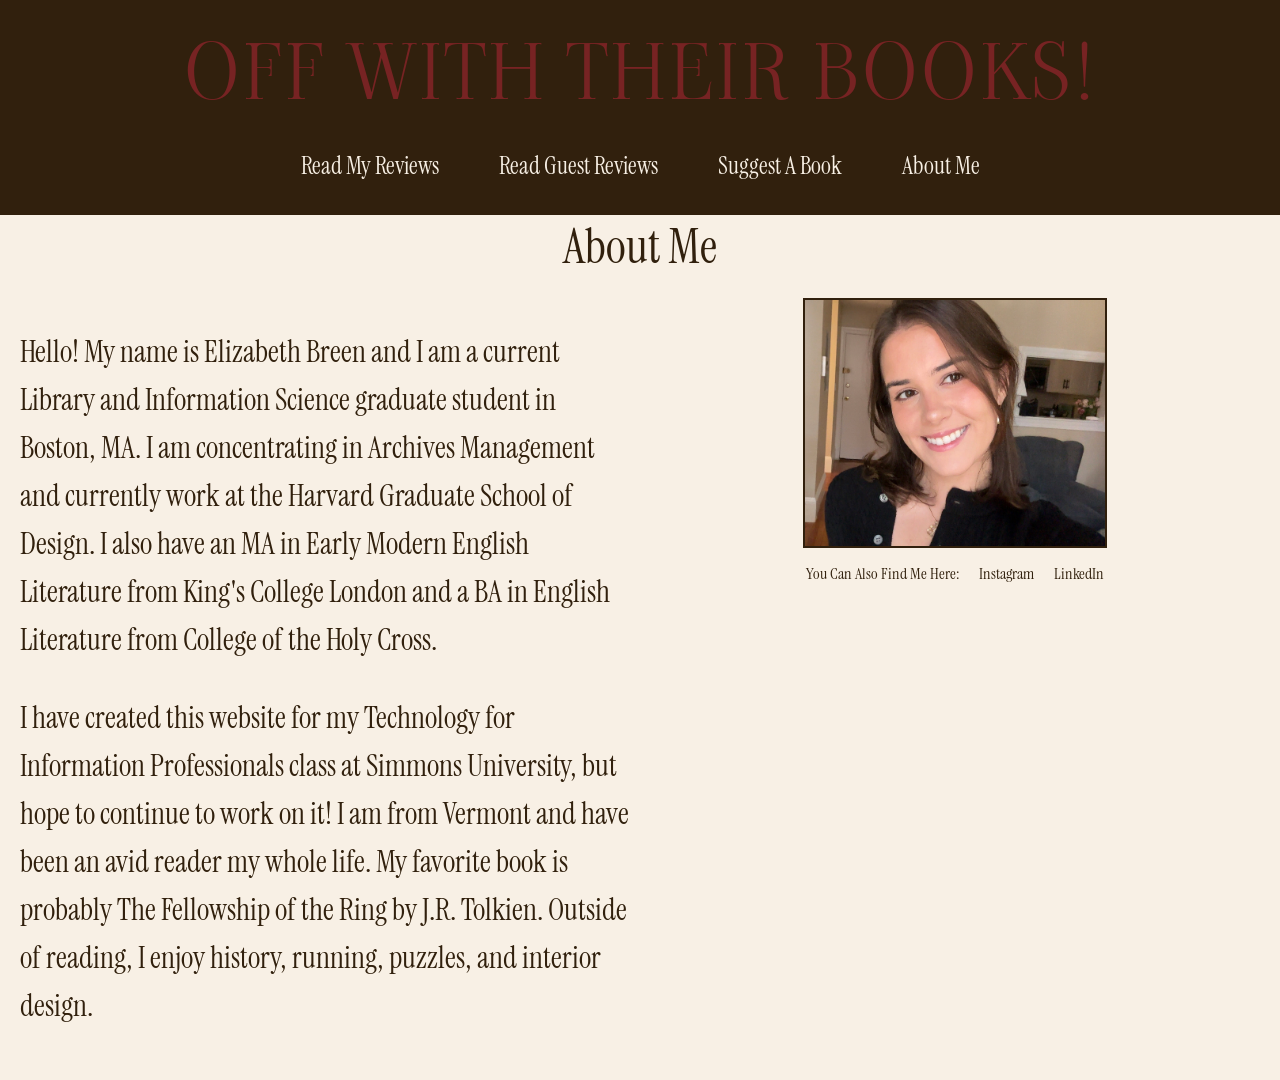
==== aboutme.html @ 331b1353 "Add files via upload" ====
<!DOCTYPE html>
<html>
<head>
<meta charset="UTF-8">
<meta name="viewport" content="width=device-width, initial-scale=1">
<title>Reviews</title>

<link rel="preconnect" href="https://fonts.googleapis.com">
<link rel="preconnect" href="https://fonts.gstatic.com" crossorigin>
<link href="https://fonts.googleapis.com/css2?family=Instrument+Serif:ital@0;1&family=Viaoda+Libre&display=swap" rel="stylesheet">

<link rel="stylesheet" href="base.css">
</head>

<body class="about"></body>

<div class="nav">
  <div class="site-title">
    <a href="homepage.html">OFF WITH THEIR BOOKS!</a>
  </div>

   <div class="nav-links">
    <a href="readme.html">Read My Reviews</a>
   <a href="guestreviews.html">Read Guest Reviews</a>
    <a href="suggestmeabook.html">Suggest A Book</a>
    <a href="aboutme.html">About Me</a>
  </div>
</div>

<div class="page-title">About Me</div>

<div class="about-container">

  <div class="about-left">
    </P>Hello! My name is Elizabeth Breen and I am a current Library and Information Science graduate student in Boston, MA. I am concentrating in Archives Management and currently work at the Harvard Graduate School of Design. I also have an MA in Early Modern English Literature from King's College London and a BA in English Literature from College of the Holy Cross.<P></P>

   <P></P> I have created this website for my Technology for Information Professionals class at Simmons University, but hope to continue to work on it! I am from Vermont and have been an avid reader my whole life. My favorite book is probably The Fellowship of the Ring by J.R. Tolkien. Outside of reading, I enjoy history, running, puzzles, and interior design.<P></P> 
  </div>

  <div class="about-right">
    <img src="selfie.jpg" class="about-img" alt="image of Elizabeth Breen">
    <div class="socials">
      You Can Also Find Me Here:
  <a href="https://www.instagram.com/lisibreen?igsh=dGwwNmY5NGMxaDlo&utm_source=qr" target="_blank">Instagram</a>
  <a href="www.linkedin.com/in/elizabeth-breen-8a4139197" target="_blank">LinkedIn</a>
</div>
  </div>

</div>

</body>
</html>
---- base.css ----
/* base */

body {
  cursor: url('path-to-your-cursor.png'), auto;
  background-color: rgb(248, 240, 229);
  font-family: "Instrument Serif", serif;
  color: rgb(49, 32, 13);
  margin: 0;
  padding: 0;
}

button {
  cursor: pointer;
  border: none;
  border-radius: 6px;
}

/* nav */
.nav {
  background-color: rgb(49, 32, 13);
  padding: 20px 10px;
  display: flex;
  flex-direction: column;
  align-items: center;
}

.site-title a {
  font-family: "Viaoda Libre", serif;
  color: rgb(119, 35, 35);
  text-decoration: none;
  font-size: 75px;
  letter-spacing: 3px;
  text-align: center;
}

.site-title a:hover {
  text-decoration: underline;
}

.nav-links {
  display: flex;
  justify-content: center;
  flex-wrap: wrap;
  margin-top: 10px;
}

.nav-links a {
  color: rgb(248, 240, 229);
  text-decoration: none;
  padding: 14px 20px;
  margin: 0 10px;
  font-size: 24px;
  border-radius: 4px;
}

.nav-links a:hover {
  background-color: rgb(119, 35, 35);
}

/* nav for mobile size */

@media screen and (max-width: 768px) {

  .site-title {
    width: 100%;
    text-align: center;
  }

  .site-title a {
    display: block;
    width: 100%;
    text-align: center;
    font-size: 36px;
    line-height: 1.1;
  }

  .nav-links {
    display: flex;
    flex-wrap: wrap;
    justify-content: center;
    gap: 8px;
    margin-top: 10px;
  }

  .nav-links a {
    font-size: 18px;
    padding: 10px 12px;
    margin: 0;
  }

}

/* homepage stuff */

.home .hero {
  text-align: center;
  padding: 10px 20px 0;
}

.home .hero-title {
  font-size: 30px;
  margin: 0;
}

.home .hero-image img {
  width: 80%;
  max-width: 1000px;
  height: auto;
  object-fit: cover;
  border-radius: 12px;
}

.home .intro {
  max-width: 85%;
  margin: 5px auto 0;
  display: flex;
  flex-direction: column;
  align-items: center;
  text-align: center;
  line-height: 1.6;
  padding: 10px;
}

.home .intro-img {
  width: 120px;
  height: auto;
  margin-top: 10px;
}

.home .middle-section {
  max-width: 1300px;
  margin: 40px auto;
  display: flex;
  gap: 30px;
  align-items: stretch;
  padding: 0 20px;
}

.home .stats,
.home .reviews-box {
  border: 3px solid rgb(49, 32, 13);
  padding: 20px;
  text-align: center;
}

.home .stats {
  flex: 0.8;
  background-color: rgba(0,0,0,0.05);
}

.home .reviews-box {
  flex: 2.2;
  background-color: rgba(0,0,0,0.08);
}

.home .review-image {
  flex: 0.6;
  display: flex;
  justify-content: center;
  align-items: center;
}

.home .slider {
  display: flex;
  width: 90%;
  max-width: 900px;
  overflow: hidden;
}

.home .slider img {
  width: 200px;
  height: 300px;
  object-fit: cover;
  margin: 10px;
  border-radius: 6px;
  border: 2px solid rgb(49, 32, 13);
}

@media screen and (max-width: 768px) {
  .home .hero-title {
    font-size: 28px;
  }

  .home .hero-image img {
    width: 100%;
  }

  .home .middle-section {
    flex-direction: column;
  }

  .home .review-image {
    display: none;
  }

  .home .slider {
    overflow-x: auto;
    width: 100%;
  }

  .home .slider img {
    width: 160px;
    height: 220px;
  }
}

/* review page stuff */

.reviews .page-title {
  display: flex;
  justify-content: center;
  font-size: 48px;
  margin: 20px 0;
}

.reviews .top-image {
  display: block;
  margin: 5px auto 10px auto;
  width: 200px;
  max-width: 80%;
  height: auto;
}

.reviews .container {
  max-width: 800px;
  margin: auto;
  padding: 20px;
}

.reviews .post {
  margin-bottom: 15px;
}

.reviews .toggle {
  width: 100%;
  background-color: rgb(49, 32, 13);
  color: rgb(248, 240, 229);
  padding: 15px;
  font-size: 22px;
  text-align: left;
  font-family: "Instrument Serif", serif;
  border-radius: 6px;
}

.reviews .toggle:hover {
  background-color: rgb(119, 35, 35);
}

.reviews .content-wrapper {
  display: none;
  gap: 15px;
  padding: 15px;
  border: 2px solid rgb(49, 32, 13);
  background-color: rgba(0,0,0,0.05);
}

.reviews .content-wrapper.open {
  display: flex;
}

.reviews .book-img {
    width: 120px;
    align-self: center;
  }

.reviews .content {
  font-size: 18px;
  line-height: 1.6;
}

@media screen and (max-width: 768px) {
  .reviews .page-title {
    font-size: 32px;
  }

  .reviews .content-wrapper.open {
    flex-direction: column-reverse;
  }

  .reviews .content {
    font-size: 16px;
  }

  .reviews .book-img {
    width: 100px;
  }
}

/* guest reviews */

.guest-reviews {
  margin: 0;
  padding: 0;
}

.guest-reviews .page-title {
  width: 100%;
  text-align: center;
  font-size: 48px;
  margin: 10px 0 2px 0;
}

.guest-reviews .container {
  max-width: 800px;
  margin: auto;
  padding: 20px;
}

.guest-reviews .post {
  margin-bottom: 15px;
}

.guest-reviews .top-image {
  display: block;
  margin: 10px auto 20px auto;
  width: 300px;
  max-width: 80%;
  height: auto;
}

.guest-reviews .toggle {
  width: 100%;
  background-color: rgb(49, 32, 13);
  color: rgb(248, 240, 229);
  padding: 15px;
  font-size: 22px;
  text-align: left;
  cursor: pointer;
  font-family: "Instrument Serif", serif;
  border: none;
  border-radius: 6px;
}

.guest-reviews .toggle:hover {
  background-color: rgb(119, 35, 35);
}

.guest-reviews .content-wrapper {
  display: none;
  flex-direction: column;
  align-items: center;
  padding: 10px;
  border: 2px solid rgb(49, 32, 13);
  background-color: rgba(0,0,0,0.05);
  gap: 8px;
}

.guest-reviews .content-wrapper.open {
  display: flex;
}

.guest-reviews .book-img {
  width: 90px;
  height: auto;
  display: block;
  margin: 0;
  border: 2px solid rgb(49, 32, 13);
}

.guest-reviews .content {
  font-size: 18px;
  line-height: 1.6;
  text-align: left;
}

@media screen and (max-width: 768px) {
  .guest-reviews .page-title {
    font-size: 32px;
  }

  .guest-reviews .toggle {
    font-size: 18px;
    padding: 12px;
  }

  .guest-reviews .content {
    font-size: 16px;
  }

  .guest-reviews .book-img {
    width: 80px;
  }
}

/* suggest */

.suggest .suggest-form {
  max-width: 500px;
  margin: 40px auto;
  display: flex;
  flex-direction: column;
  gap: 12px;
}

.suggest .suggest-form input,
.suggest .suggest-form textarea {
  padding: 12px;
  font-size: 18px;
  border: 2px solid rgb(49, 32, 13);
  border-radius: 6px;
  font-family: "Instrument Serif", serif;
}

.suggest .suggest-form button {
  padding: 12px;
  font-size: 18px;
  background-color: rgb(49, 32, 13);
  color: rgb(248, 240, 229);
}

.suggest .suggest-form button:hover {
  background-color: rgb(119, 35, 35);
}

/* about */

.about .page-title {
  text-align: center;
  font-size: 48px;
}

.about .about-container {
  max-width: 1400px;
  margin: auto;
  padding: 20px;
  display: flex;
  gap: 20px;
}

.about .about-left {
  flex: 1;
  font-size: 30px;
  line-height: 1.6;
}

.about .about-right {
  flex: 1;
  display: flex;
  flex-direction: column;
  align-items: center;
}

.about .about-img {
  max-width: 300px;
  border: 2px solid rgb(49, 32, 13);
}

.about .socials {
  display: flex;
  justify-content: flex-end;
  gap: 20px;
  margin: 15px 0;
}

.about .socials a {
  color: rgb(49, 32, 13);
  text-decoration: none;
}

.about .socials a:hover {
  color: rgb(119, 35, 35);
}

@media screen and (max-width: 768px) {
  .about .about-container {
    flex-direction: column;
  }

  .about .about-left {
    font-size: 18px;
  }

  .about .page-title {
    font-size: 32px;
  }
}
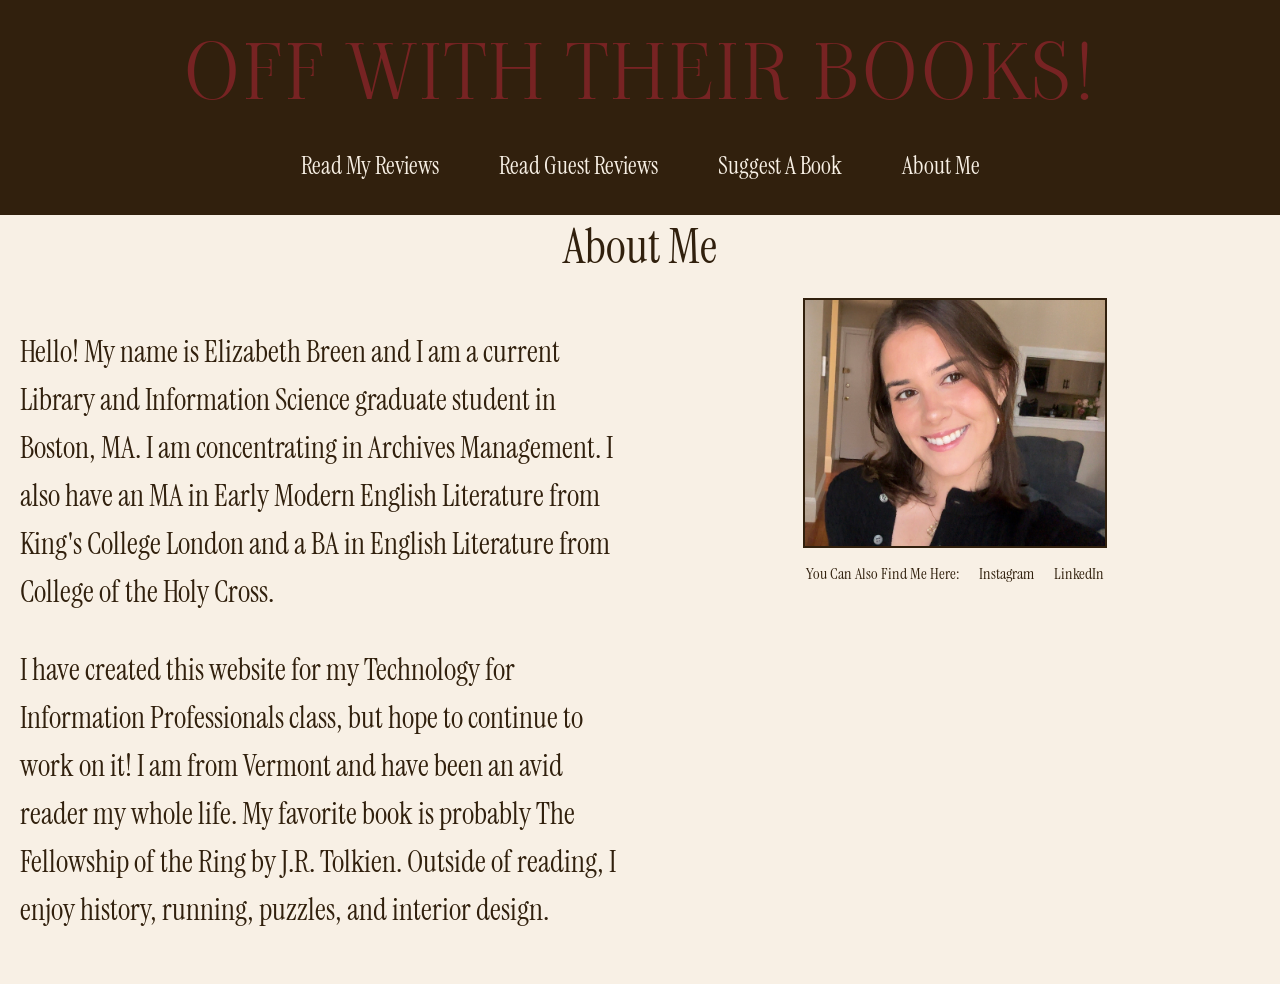
==== commit 52fa71fb: "Update aboutme.html" ====
--- a/aboutme.html
+++ b/aboutme.html
@@ -32,9 +32,9 @@
 <div class="about-container">
 
   <div class="about-left">
-    </P>Hello! My name is Elizabeth Breen and I am a current Library and Information Science graduate student in Boston, MA. I am concentrating in Archives Management and currently work at the Harvard Graduate School of Design. I also have an MA in Early Modern English Literature from King's College London and a BA in English Literature from College of the Holy Cross.<P></P>
+    </P>Hello! My name is Elizabeth Breen and I am a current Library and Information Science graduate student in Boston, MA. I am concentrating in Archives Management. I also have an MA in Early Modern English Literature from King's College London and a BA in English Literature from College of the Holy Cross.<P></P>
 
-   <P></P> I have created this website for my Technology for Information Professionals class at Simmons University, but hope to continue to work on it! I am from Vermont and have been an avid reader my whole life. My favorite book is probably The Fellowship of the Ring by J.R. Tolkien. Outside of reading, I enjoy history, running, puzzles, and interior design.<P></P> 
+   <P></P> I have created this website for my Technology for Information Professionals class, but hope to continue to work on it! I am from Vermont and have been an avid reader my whole life. My favorite book is probably The Fellowship of the Ring by J.R. Tolkien. Outside of reading, I enjoy history, running, puzzles, and interior design.<P></P> 
   </div>
 
   <div class="about-right">
